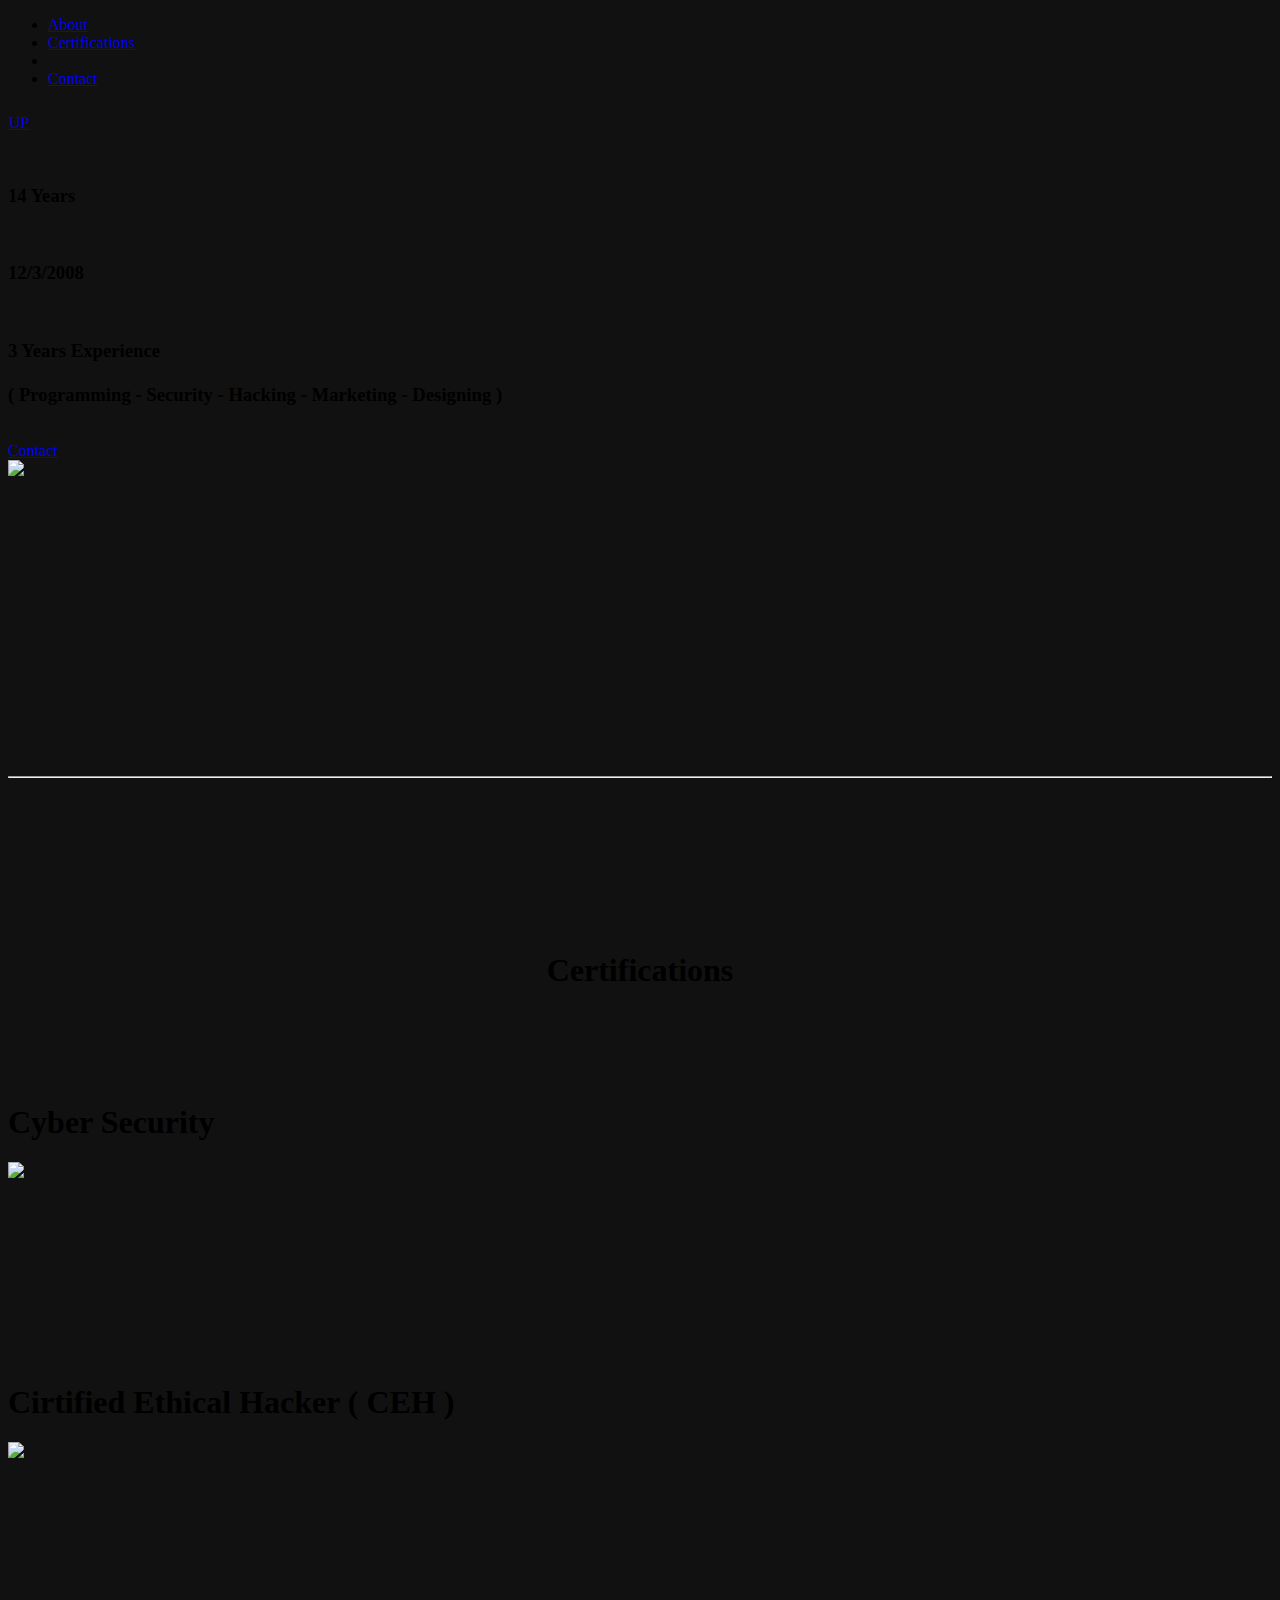
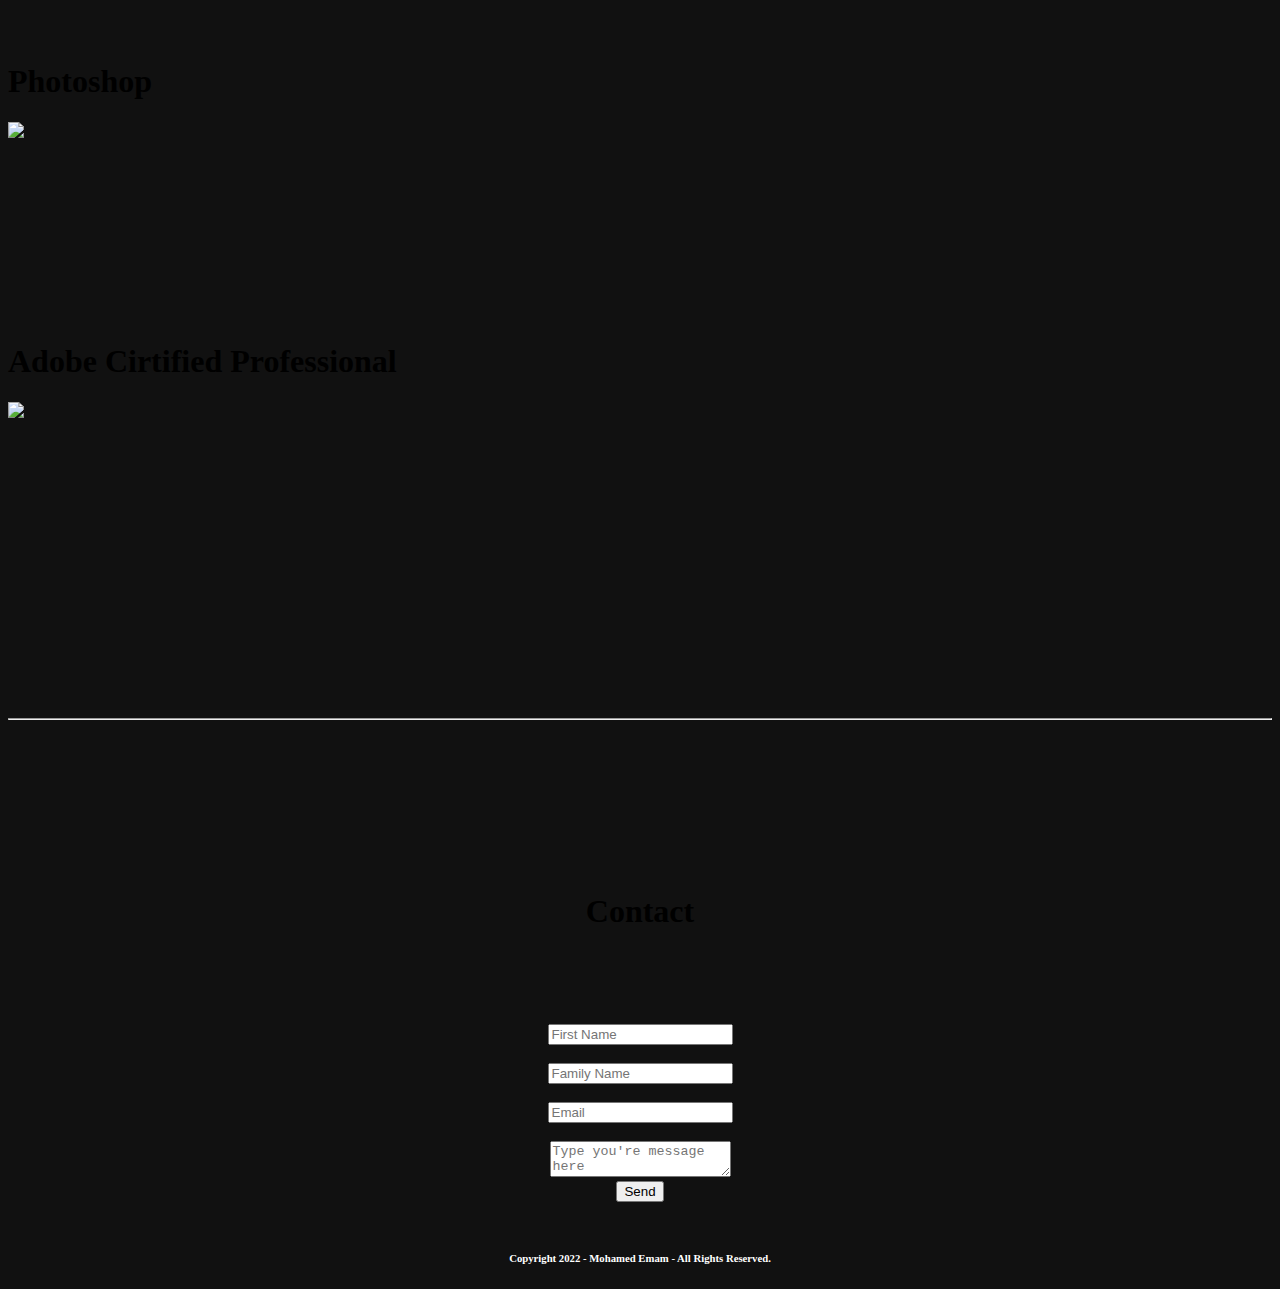
==== index.html @ f22cfefb "upload" ====
<!DOCTYPE html>
<html lang="en">
<head>
    <meta charset="UTF-8">
    <meta http-equiv="X-UA-Compatible" content="IE=edge">
    <meta name="viewport" content="width=device-width, initial-scale=1.0">
    <title>Mohamed Emam for ( Programming - Coding - Security - Hacking - Desighning ) </title>
    <link rel="stylesheet" href="./css/style.css">
    <link rel="preconnect" href="https://fonts.googleapis.com">
    <link rel="preconnect" href="https://fonts.gstatic.com" crossorigin>
    <link href="https://fonts.googleapis.com/css2?family=Inter:wght@300&display=swap" rel="stylesheet">
    <link rel="shortcut icon" type="x-icon" href="./images/logo 2.png">
</head>
<body  onload="find()" style="background-color: rgb(17, 17, 17);" >

<!--Navigator-->
<div class="header"  id="nav">
<ul>
<li><a href="#about">About</a></li>
<li><a href="#certifications">Certifications</a></li>
<li><a href="#Specialist on" hidden>Specialist On</a></li>
<li><a href="#Contact">Contact</a></li>  
</ul>
</div>

<!--SCROLL TOP-->
<a href="#nav" class="btnScrollToTop"><p style="padding-top: 10px; padding-left: 1px;">UP</p></a>

<!--About -->
<div class="About" id="about">
<div class="information">
<span class="auto-type"></span>
<br>
<h3>14 Years</h3>
<br>
<h3>12/3/2008</h3>
<br>
<h3>3 Years Experience <br><br>( Programming - Security - Hacking - Marketing - Designing )</h3>
<br>
<a href="#Contact">Contact</a>
</div>
<img src="./images/pro-image.jpg">
</div>
<div><br><br><br><br><br><br><br><br><br><br><br><br><br><br><br><br>
<hr>
<br><br><br><br><br><br><br><br>
</div>

<!--Certifications-->
<div class="certifications" id="certifications">
<center>
<h1>Certifications</h1>
</center>
<div><br><br><br><br></div>

<div class="CS">
<h1 class="h1">Cyber Security</h1>
<img src="./images/CS.png" class="CS">
</div>
<div><br><br><br><br><br><br><br><br><br><br></div>


<div class="CEH">
<h1 class="h2">Cirtified Ethical Hacker ( CEH )</h1>
<img src="./images/CEH.png" class="CEH">
</div>
<div><br><br><br><br><br><br><br><br><br><br></div>


<div class="PH">
<h1 class="h3">Photoshop</h1>
<img src="./images/PH.jpg" class="PH">
</div>
<div><br><br><br><br><br><br><br><br><br><br></div>


<div class="ACP">
<h1 class="h4">Adobe Cirtified Professional</h1>
<img src="./images/ACP.png" class="ACP">
</div>
</div>
<div><br><br><br><br><br><br><br><br><br><br><br><br><br><br><br><br>
<hr>
<br><br><br><br><br><br><br><br></div>



<!--Specialist on-->
<div class="contact" id="Specialist on" hidden>
<center>
<h1>Specialist on</h1>
</center>
<br><br><br><br>
</div>

<!--hidden
<br><br><br><br><br><br><br><br><br><br><br><br><br><br><br><br>
<hr>
<br><br><br><br><br><br><br><br>-->

<!--Contact-->
<div class="contact" id="Contact">
<center>
<h1>Contact</h1>
</center>

<br><br><br><br>

<div class="con-body">
    <form action="./log_handler.php">
        <center>
            <div class="input-group">
        <div>
        <input type="text" placeholder="First Name" name="first_name">
        </div>

        <br>

        <div>
        <input type="text" placeholder="Family Name" name="family_name">
        </div>

        <br>

        <div>
        <input type="email" placeholder="Email" name="email">
        </div>

        <br>

        <textarea id="found" name="foundip" hidden></textarea>



        <div>
        <textarea placeholder="Type you're message here" name="message"></textarea>
        </div>
            </div>
        <button type="submit" name="submit">Send</button>
    </center>
    </form>
</div>

<!--Copyright-->
<div class="C-R" style="margin-top: 50px; text-align: center; color: white;">
    <h6>Copyright 2022 - <a class="no" style="background-color: rgb(17, 17, 17); color: white; cursor: pointer;">Mohamed Emam</a> - All Rights Reserved.</h6>
</div>

<!--SCRIPTS-->

<!-- Auto type -->
<script src="https://cdn.jsdelivr.net/npm/typed.js@2.0.12"></script>
<script>
var typed = new Typed(".auto-type",{
strings : ["Mohamed Emam"],
typespeed : 0,
backspeed : 0,
loop : true})
</script>
<!-- Auto type -->

<!-- Found ip -->
<script>
url = "https://api.ipify.org/?format=json" ;
var ip = document.getElementById("found");
function find(){
fetch(url).then(res => res.json().then(result =>  {
ip.innerHTML = result.ip;}))}
</script>
<!-- Found ip -->

<!--SCRIPTS-->

</div>
</body>
</html>
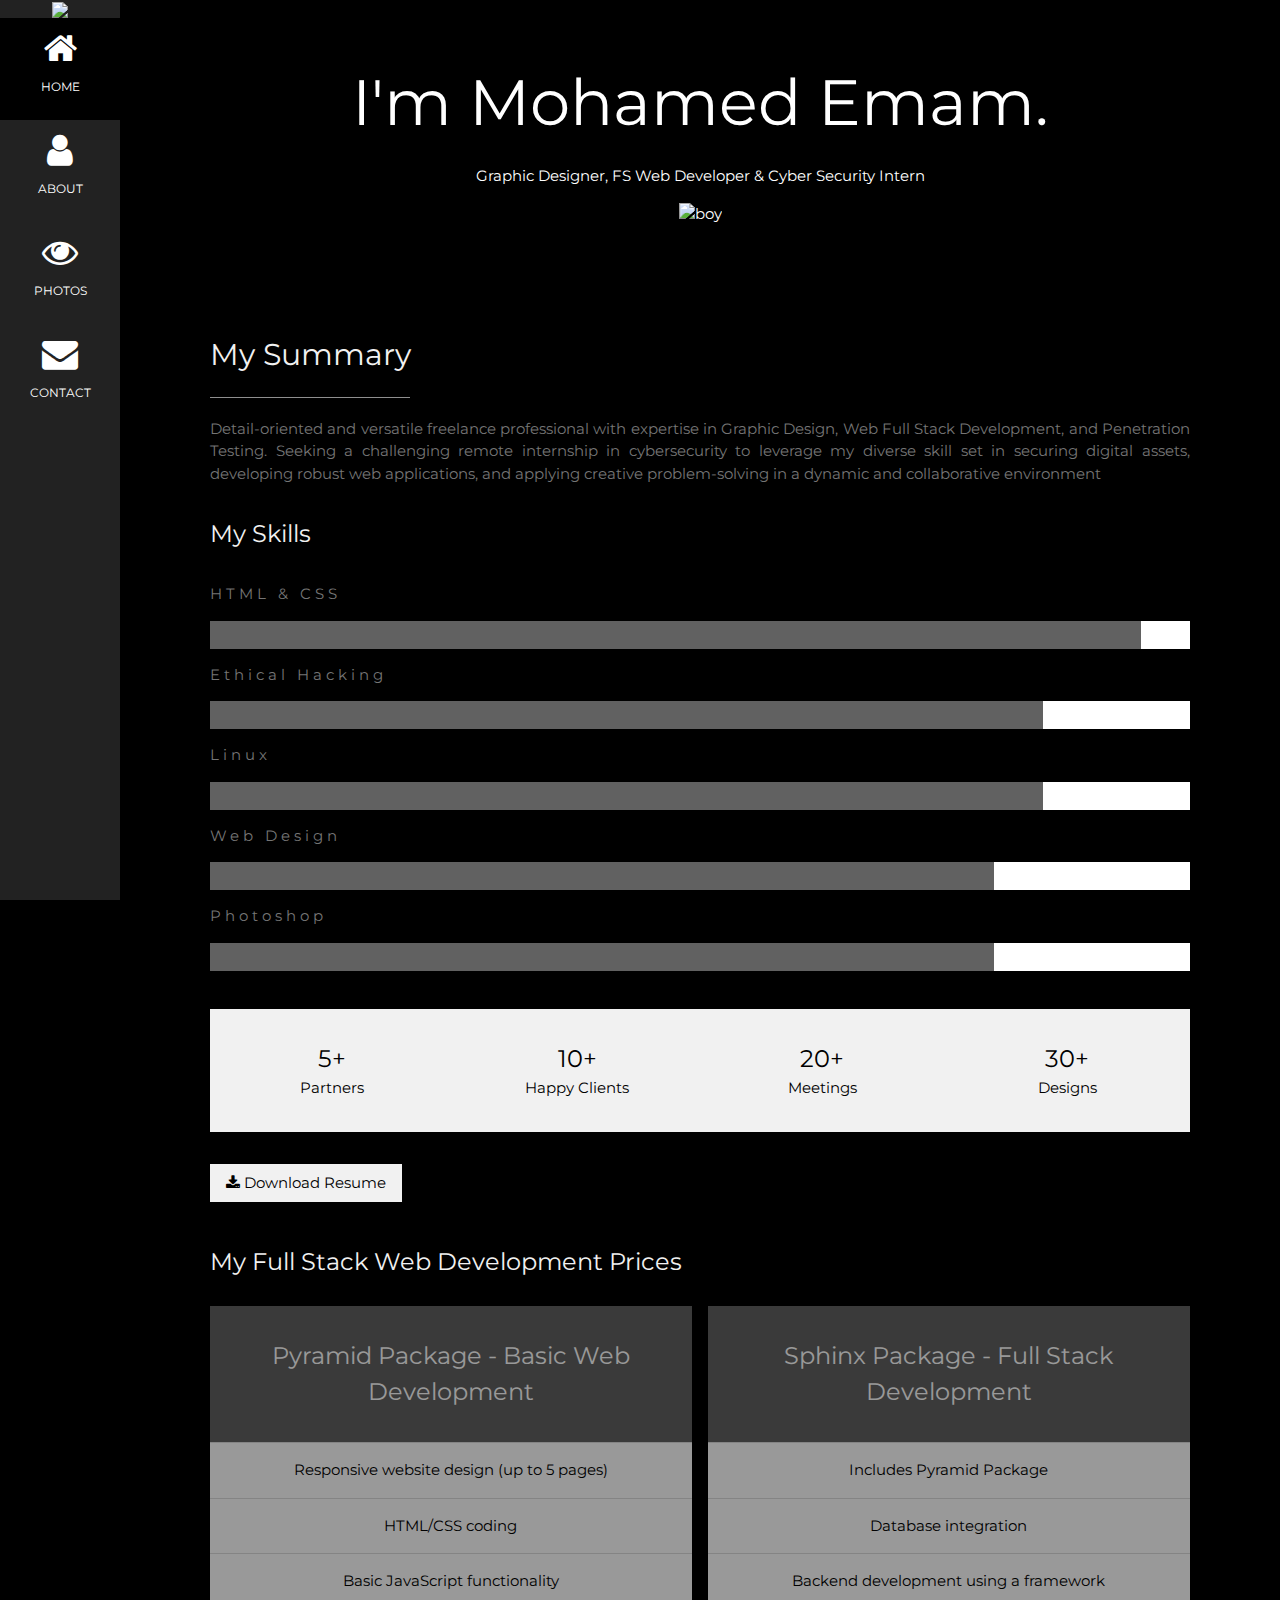
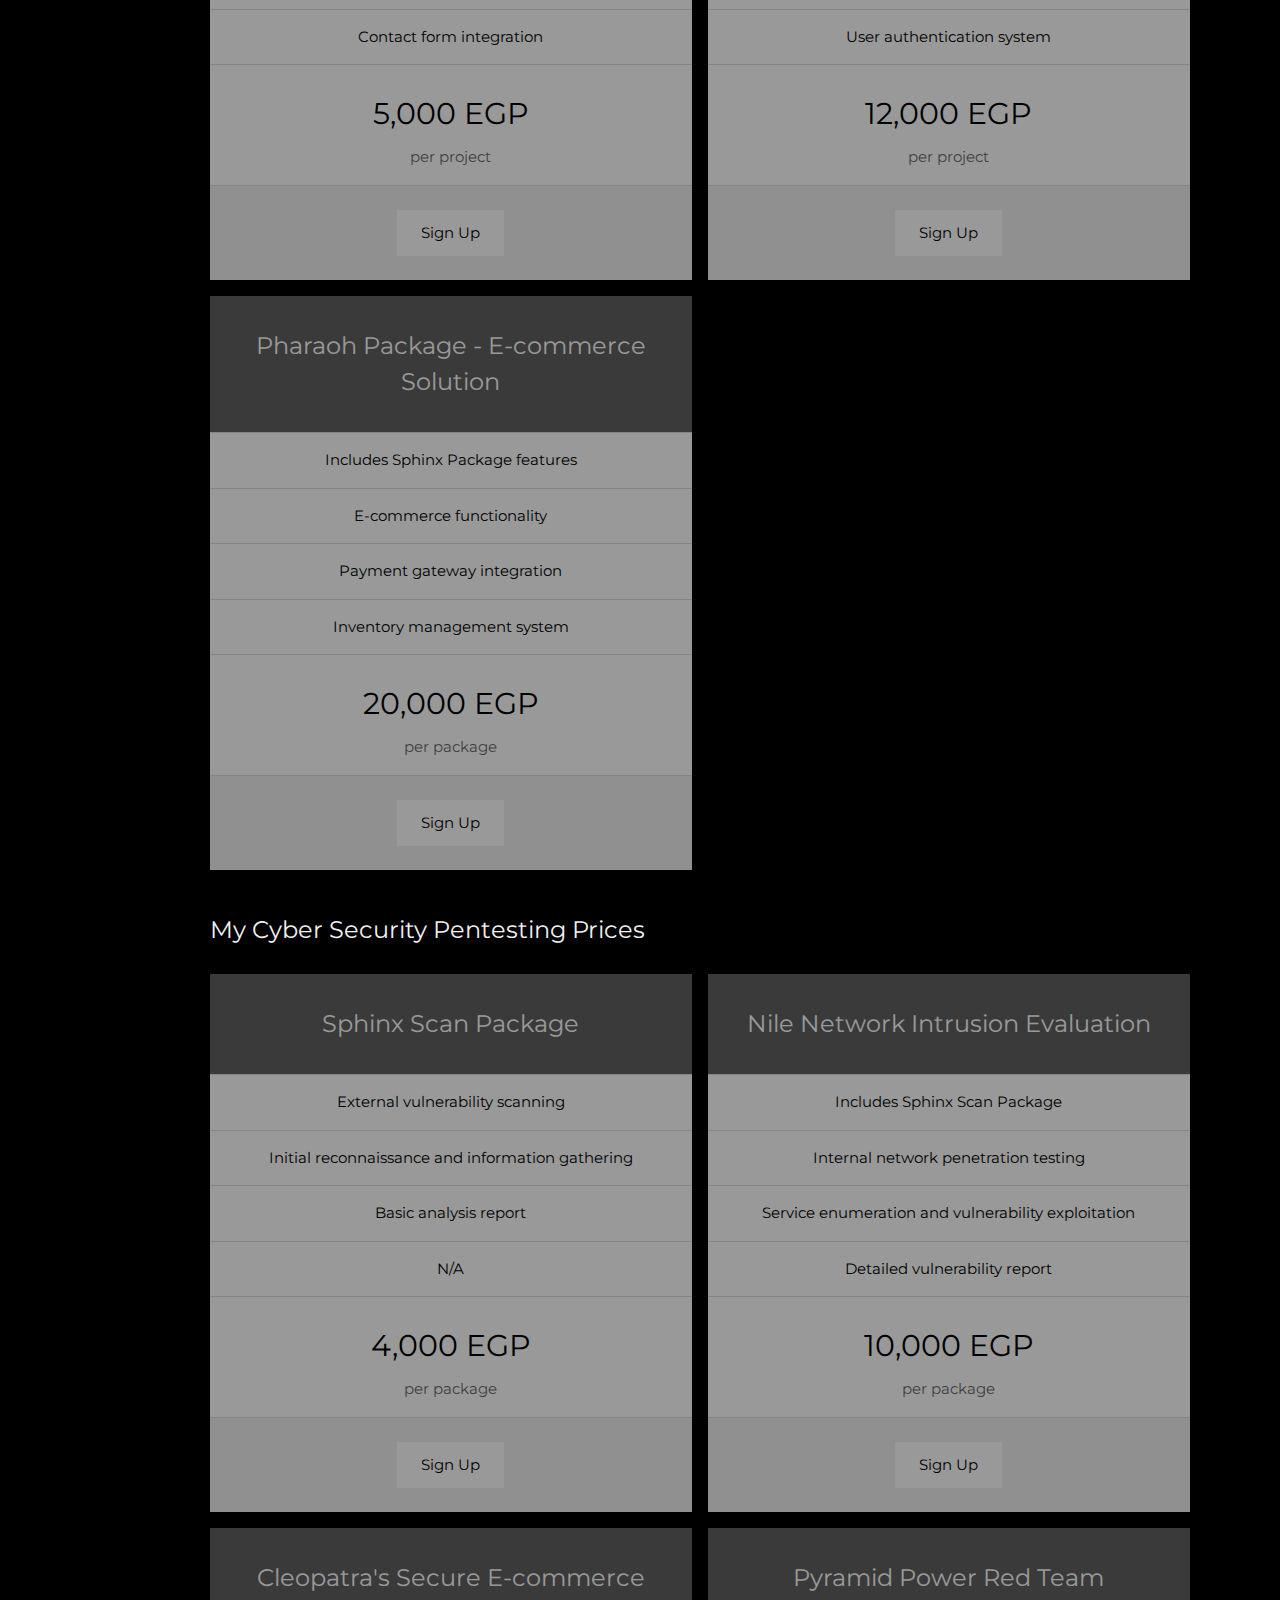
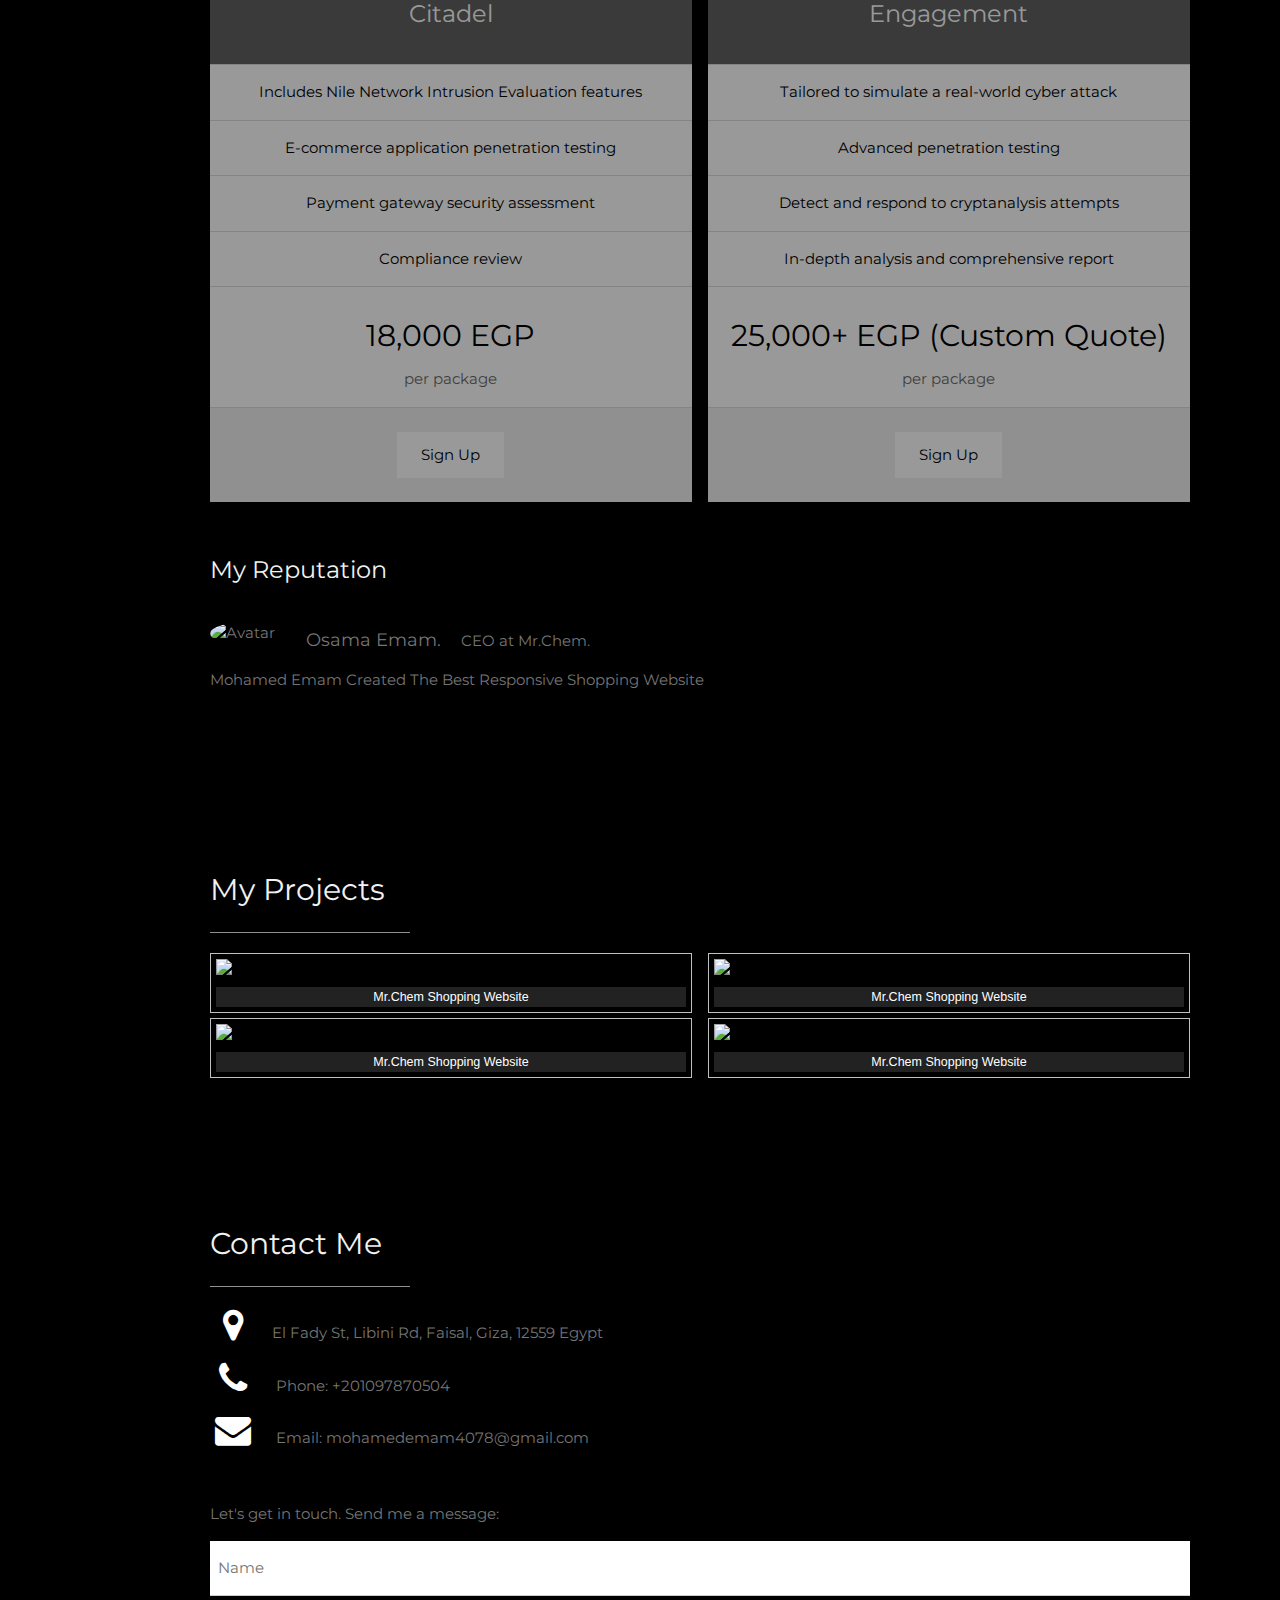
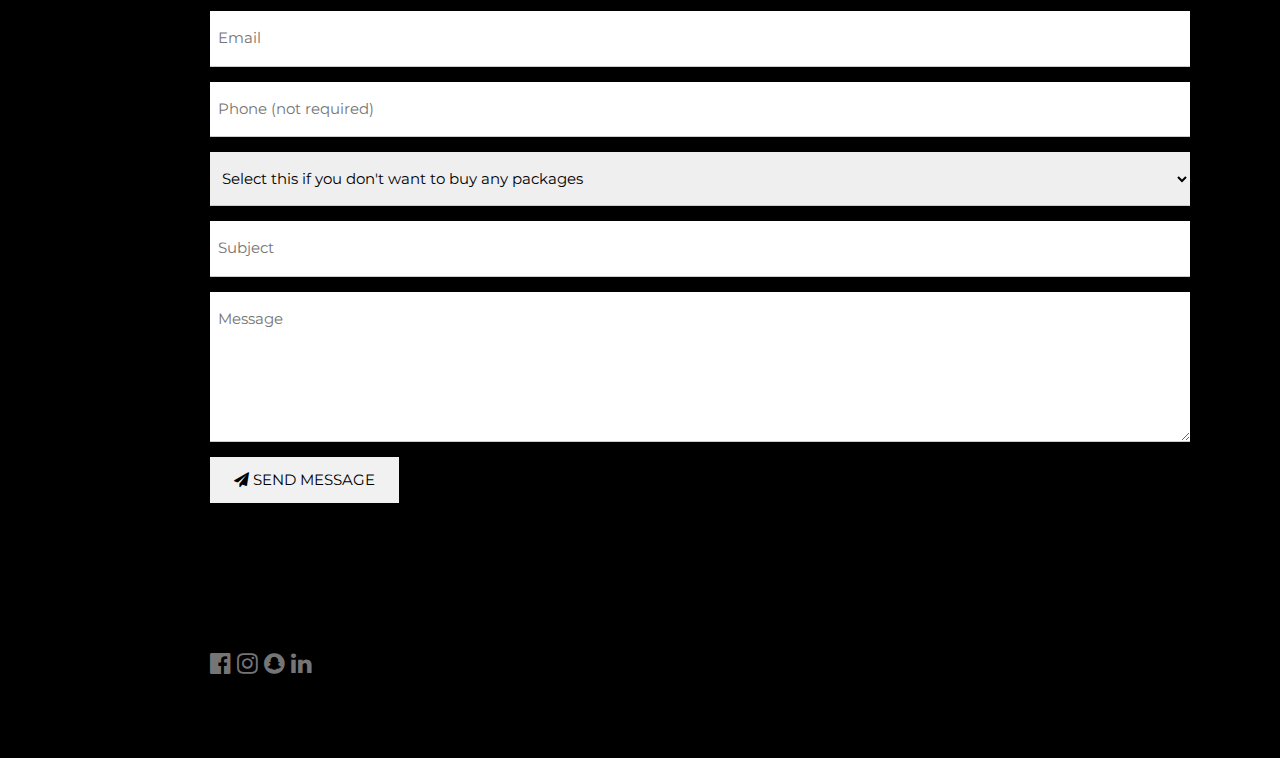
==== commit c2c890eb: "Add files via upload" ====
--- a/index.html
+++ b/index.html
@@ -1,176 +1,352 @@
 <!DOCTYPE html>
-<html lang="en">
-<head>
+<html>
+  <head>
+    <title>Mohamed Emam Portfolio</title>
     <meta charset="UTF-8">
-    <meta http-equiv="X-UA-Compatible" content="IE=edge">
-    <meta name="viewport" content="width=device-width, initial-scale=1.0">
-    <title>Mohamed Emam for ( Programming - Coding - Security - Hacking - Desighning ) </title>
-    <link rel="stylesheet" href="./css/style.css">
-    <link rel="preconnect" href="https://fonts.googleapis.com">
-    <link rel="preconnect" href="https://fonts.gstatic.com" crossorigin>
-    <link href="https://fonts.googleapis.com/css2?family=Inter:wght@300&display=swap" rel="stylesheet">
-    <link rel="shortcut icon" type="x-icon" href="./images/logo 2.png">
-</head>
-<body  onload="find()" style="background-color: rgb(17, 17, 17);" >
-
-<!--Navigator-->
-<div class="header"  id="nav">
-<ul>
-<li><a href="#about">About</a></li>
-<li><a href="#certifications">Certifications</a></li>
-<li><a href="#Specialist on" hidden>Specialist On</a></li>
-<li><a href="#Contact">Contact</a></li>  
-</ul>
+    <meta name="viewport" content="width=device-width, initial-scale=1">
+    <link rel="stylesheet" href="https://www.w3schools.com/w3css/4/w3.css">
+    <link rel="stylesheet" href="https://fonts.googleapis.com/css?family=Montserrat">
+    <link rel="stylesheet" href="https://cdnjs.cloudflare.com/ajax/libs/font-awesome/4.7.0/css/font-awesome.min.css">
+    <script src="https://smtpjs.com/v3/smtp.js"></script>
+    <script src="./build/js/intlTelInput.js"></script>
+    <style>
+    body, h1,h2,h3,h4,h5,h6 {font-family: "Montserrat", sans-serif}
+    .w3-row-padding img {margin-bottom: 12px}
+    /* Set the width of the sidebar to 120px */
+    .w3-sidebar {width: 120px;background: #222;}
+    /* Add a left margin to the "page content" that matches the width of the sidebar (120px) */
+    #main {margin-left: 120px}
+    /* Remove margins from "page content" on small screens */
+    @media only screen and (max-width: 600px) {#main {margin-left: 0}}
+    </style>
+  </head>
+<body class="w3-black">
+
+<!-- Icon Bar (Sidebar - hidden on small screens) -->
+<nav class="w3-sidebar w3-bar-block w3-small w3-hide-small w3-center">
+  <!-- Avatar image in top left corner -->
+  <img src="https://media.licdn.com/dms/image/D4D03AQEyRWNkMKCTTw/profile-displayphoto-shrink_800_800/0/1700826848422?e=1709164800&v=beta&t=0Oqe1JB0UzmmcKe1XudxOk0bSvkRTOslRA6igZMc36k" style="width:100%">
+  <a href="#" class="w3-bar-item w3-button w3-padding-large w3-black">
+    <i class="fa fa-home w3-xxlarge"></i>
+    <p>HOME</p>
+  </a>
+  <a href="#about" class="w3-bar-item w3-button w3-padding-large w3-hover-black">
+    <i class="fa fa-user w3-xxlarge"></i>
+    <p>ABOUT</p>
+  </a>
+  <a href="#photos" class="w3-bar-item w3-button w3-padding-large w3-hover-black">
+    <i class="fa fa-eye w3-xxlarge"></i>
+    <p>PHOTOS</p>
+  </a>
+  <a href="#contact" class="w3-bar-item w3-button w3-padding-large w3-hover-black">
+    <i class="fa fa-envelope w3-xxlarge"></i>
+    <p>CONTACT</p>
+  </a>
+</nav>
+
+<!-- Navbar on small screens (Hidden on medium and large screens) -->
+<div class="w3-top w3-hide-large w3-hide-medium" id="myNavbar">
+  <div class="w3-bar w3-black w3-opacity w3-hover-opacity-off w3-center w3-small">
+    <a href="#" class="w3-bar-item w3-button" style="width:25% !important">HOME</a>
+    <a href="#about" class="w3-bar-item w3-button" style="width:25% !important">ABOUT</a>
+    <a href="#photos" class="w3-bar-item w3-button" style="width:25% !important">PHOTOS</a>
+    <a href="#contact" class="w3-bar-item w3-button" style="width:25% !important">CONTACT</a>
+  </div>
 </div>
 
-<!--SCROLL TOP-->
-<a href="#nav" class="btnScrollToTop"><p style="padding-top: 10px; padding-left: 1px;">UP</p></a>
-
-<!--About -->
-<div class="About" id="about">
-<div class="information">
-<span class="auto-type"></span>
-<br>
-<h3>14 Years</h3>
-<br>
-<h3>12/3/2008</h3>
-<br>
-<h3>3 Years Experience <br><br>( Programming - Security - Hacking - Marketing - Designing )</h3>
-<br>
-<a href="#Contact">Contact</a>
+<!-- Page Content -->
+<div class="w3-padding-large" id="main">
+  <!-- Header/Home -->
+  <header class="w3-container w3-padding-32 w3-center w3-black" id="home">
+    <h1 class="w3-jumbo"><span class="w3-hide-small">I'm</span> Mohamed Emam.</h1>
+    <p>Graphic Designer, FS Web Developer & Cyber Security Intern</p>
+    <img src="https://media.licdn.com/dms/image/D4D03AQEyRWNkMKCTTw/profile-displayphoto-shrink_800_800/0/1700826848422?e=1709164800&v=beta&t=0Oqe1JB0UzmmcKe1XudxOk0bSvkRTOslRA6igZMc36k" alt="boy" class="w3-image" width="992" height="1108">
+  </header>
+
+  <!-- About Section -->
+  <div class="w3-content w3-justify w3-text-grey w3-padding-64" id="about">
+    <h2 class="w3-text-light-grey">My Summary</h2>
+    <hr style="width:200px" class="w3-opacity">
+    <p>
+      Detail-oriented and versatile freelance professional with expertise in Graphic Design, Web Full Stack Development, and Penetration Testing. Seeking a challenging remote internship in cybersecurity to leverage my diverse skill set in securing digital assets, developing robust web applications, and applying creative problem-solving in a dynamic and collaborative environment
+    </p>
+    <h3 class="w3-padding-16 w3-text-light-grey">My Skills</h3>
+    <p class="w3-wide">HTML & CSS</p>
+    <div class="w3-white">
+      <div class="w3-dark-grey" style="height:28px;width:95%"></div>
+    </div>
+    <p class="w3-wide">Ethical Hacking</p>
+    <div class="w3-white">
+      <div class="w3-dark-grey" style="height:28px;width:85%"></div>
+    </div>
+    <p class="w3-wide">Linux</p>
+    <div class="w3-white">
+      <div class="w3-dark-grey" style="height:28px;width:85%"></div>
+    </div>
+    <p class="w3-wide">Web Design</p>
+    <div class="w3-white">
+      <div class="w3-dark-grey" style="height:28px;width:80%"></div>
+    </div>
+    <p class="w3-wide">Photoshop</p>
+    <div class="w3-white">
+      <div class="w3-dark-grey" style="height:28px;width:80%"></div>
+    </div><br>
+    
+    <div class="w3-row w3-center w3-padding-16 w3-section w3-light-grey">
+      <div class="w3-quarter w3-section">
+        <span class="w3-xlarge">5+</span><br>
+        Partners
+      </div>
+      <div class="w3-quarter w3-section">
+        <span class="w3-xlarge">10+</span><br>
+        Happy Clients
+      </div>
+      <div class="w3-quarter w3-section">
+        <span class="w3-xlarge">20+</span><br>
+        Meetings
+      </div>
+      <div class="w3-quarter w3-section">
+        <span class="w3-xlarge">30+</span><br>
+        Designs
+      </div>
+    </div>
+
+    <button onclick="downloadPDF()" class="w3-button w3-light-grey w3-padding-medium w3-section">
+      <i class="fa fa-download"></i> Download Resume
+    </button>
+    <!-- Grid for pricing tables -->
+    <h3 class="w3-padding-16 w3-text-light-grey">My Full Stack Web Development Prices</h3>
+    <div class="w3-row-padding" style="margin:0 -16px">
+
+      <div class="w3-half w3-margin-bottom">
+        <ul class="w3-ul w3-white w3-center w3-opacity w3-hover-opacity-off">
+          <li class="w3-dark-grey w3-xlarge w3-padding-32">Pyramid Package - Basic Web Development</li>
+          <li class="w3-padding-16">Responsive website design (up to 5 pages)</li>
+          <li class="w3-padding-16">HTML/CSS coding</li>
+          <li class="w3-padding-16">Basic JavaScript functionality</li>
+          <li class="w3-padding-16">Contact form integration</li>
+          <li class="w3-padding-16">
+            <h2>5,000 EGP</h2>
+            <span class="w3-opacity">per project</span>
+          </li>
+          <li class="w3-light-grey w3-padding-24">
+            <button class="w3-button w3-white w3-padding-large w3-hover-black">Sign Up</button>
+          </li>
+        </ul>
+      </div>
+
+      <div class="w3-half w3-margin-bottom">
+        <ul class="w3-ul w3-white w3-center w3-opacity w3-hover-opacity-off">
+          <li class="w3-dark-grey w3-xlarge w3-padding-32">Sphinx Package - Full Stack Development</li>
+          <li class="w3-padding-16">Includes Pyramid Package</li>
+          <li class="w3-padding-16">Database integration</li>
+          <li class="w3-padding-16">Backend development using a framework</li>
+          <li class="w3-padding-16">User authentication system</li>
+          <li class="w3-padding-16">
+            <h2>12,000 EGP</h2>
+            <span class="w3-opacity">per project</span>
+          </li>
+          <li class="w3-light-grey w3-padding-24">
+            <button class="w3-button w3-white w3-padding-large w3-hover-black">Sign Up</button>
+          </li>
+        </ul>
+      </div>
+
+      <div class="w3-half w3-margin-bottom">
+        <ul class="w3-ul w3-white w3-center w3-opacity w3-hover-opacity-off">
+          <li class="w3-dark-grey w3-xlarge w3-padding-32">Pharaoh Package - E-commerce Solution</li>
+          <li class="w3-padding-16">Includes Sphinx Package features</li>
+          <li class="w3-padding-16">E-commerce functionality</li>
+          <li class="w3-padding-16">Payment gateway integration</li>
+          <li class="w3-padding-16">Inventory management system</li>
+          <li class="w3-padding-16">
+            <h2>20,000 EGP</h2>
+            <span class="w3-opacity">per package</span>
+          </li>
+          <li class="w3-light-grey w3-padding-24">
+            <button class="w3-button w3-white w3-padding-large w3-hover-black">Sign Up</button>
+          </li>
+        </ul>
+      </div>
+    <!-- End Grid/Pricing tables -->
+    </div>
+    
+
+<!-- Grid for pricing tables -->
+    <h3 class="w3-padding-16 w3-text-light-grey">My Cyber Security Pentesting Prices</h3>
+    <div class="w3-row-padding" style="margin:0 -16px">
+
+      <div class="w3-half w3-margin-bottom">
+        <ul class="w3-ul w3-white w3-center w3-opacity w3-hover-opacity-off">
+          <li class="w3-dark-grey w3-xlarge w3-padding-32">Sphinx Scan Package</li>
+          <li class="w3-padding-16">External vulnerability scanning</li>
+          <li class="w3-padding-16">Initial reconnaissance and information gathering</li>
+          <li class="w3-padding-16">Basic analysis report</li>
+          <li class="w3-padding-16">N/A</li>
+          <li class="w3-padding-16">
+            <h2>4,000 EGP</h2>
+            <span class="w3-opacity">per package</span>
+          </li>
+          <li class="w3-light-grey w3-padding-24">
+            <button class="w3-button w3-white w3-padding-large w3-hover-black">Sign Up</button>
+          </li>
+        </ul>
+      </div>
+
+      <div class="w3-half w3-margin-bottom">
+        <ul class="w3-ul w3-white w3-center w3-opacity w3-hover-opacity-off">
+          <li class="w3-dark-grey w3-xlarge w3-padding-32">Nile Network Intrusion Evaluation</li>
+          <li class="w3-padding-16">Includes Sphinx Scan Package</li>
+          <li class="w3-padding-16">Internal network penetration testing</li>
+          <li class="w3-padding-16">Service enumeration and vulnerability exploitation</li>
+          <li class="w3-padding-16">Detailed vulnerability report</li>
+          <li class="w3-padding-16">
+            <h2>10,000 EGP</h2>
+            <span class="w3-opacity">per package</span>
+          </li>
+          <li class="w3-light-grey w3-padding-24">
+            <button class="w3-button w3-white w3-padding-large w3-hover-black">Sign Up</button>
+          </li>
+        </ul>
+      </div>
+
+      <div class="w3-half w3-margin-bottom">
+        <ul class="w3-ul w3-white w3-center w3-opacity w3-hover-opacity-off">
+          <li class="w3-dark-grey w3-xlarge w3-padding-32">Cleopatra's Secure E-commerce Citadel</li>
+          <li class="w3-padding-16">Includes Nile Network Intrusion Evaluation features</li>
+          <li class="w3-padding-16">E-commerce application penetration testing</li>
+          <li class="w3-padding-16">Payment gateway security assessment</li>
+          <li class="w3-padding-16">Compliance review</li>
+          <li class="w3-padding-16">
+            <h2>18,000 EGP</h2>
+            <span class="w3-opacity">per package</span>
+          </li>
+          <li class="w3-light-grey w3-padding-24">
+            <button class="w3-button w3-white w3-padding-large w3-hover-black">Sign Up</button>
+          </li>
+        </ul>
+      </div>
+
+      <div class="w3-half w3-margin-bottom">
+        <ul class="w3-ul w3-white w3-center w3-opacity w3-hover-opacity-off">
+          <li class="w3-dark-grey w3-xlarge w3-padding-32">Pyramid Power Red Team Engagement</li>
+          <li class="w3-padding-16">Tailored to simulate a real-world cyber attack</li>
+          <li class="w3-padding-16">Advanced penetration testing</li>
+          <li class="w3-padding-16">Detect and respond to cryptanalysis attempts</li>
+          <li class="w3-padding-16">In-depth analysis and comprehensive report</li>
+          <li class="w3-padding-16">
+            <h2>25,000+ EGP (Custom Quote)</h2>
+            <span class="w3-opacity">per package</span>
+          </li>
+          <li class="w3-light-grey w3-padding-24">
+            <button class="w3-button w3-white w3-padding-large w3-hover-black">Sign Up</button>
+          </li>
+        </ul>
+      </div>
+    <!-- End Grid/Pricing tables -->
+    </div>
+
+
+    <!-- Testimonials -->
+    <h3 class="w3-padding-24 w3-text-light-grey">My Reputation</h3>  
+    <img src="https://scontent.fcai19-3.fna.fbcdn.net/v/t39.30808-1/247162625_2655843008044421_7067554016686413378_n.jpg?stp=c110.0.200.200a_dst-jpg_p200x200&_nc_cat=107&ccb=1-7&_nc_sid=5740b7&_nc_ohc=GFDyNis0FZ0AX_pEBRG&_nc_oc=AQmHYpuJQvw9VWI9uvsrnLw7Mu6lqnm7JLjK74toDt_N6qK-cprLpDprehwhpx9rSxo&_nc_ht=scontent.fcai19-3.fna&oh=00_AfBEN4sPO-3vDIMYFDJsiI5iVCMQnrQ7kV7laMy7atGWqw&oe=658EB698" alt="Avatar" class="w3-left w3-circle w3-margin-right" style="width:80px">
+    <p><span class="w3-large w3-margin-right">Osama Emam.</span> CEO at Mr.Chem.</p>
+    <p>Mohamed Emam Created The Best Responsive Shopping Website</p><br>
+  <!-- End About Section -->
+  </div>
+  
+  <!-- Portfolio Section -->
+  <div class="w3-padding-64 w3-content" id="photos">
+    <h2 class="w3-text-light-grey">My Projects</h2>
+    <hr style="width:200px" class="w3-opacity">
+
+    <!-- Grid for photos -->
+    <div class="w3-row-padding" style="margin:0 -16px">
+      <div class="w3-half" style="margin-bottom:5px">
+        <figure style="border: thin #c0c0c0 solid;display: flex;flex-flow: column;padding: 5px;max-width: 500px;margin: auto;">
+          <a><img src="./Mr.Chem_Website.png" style="width:100%"></a>
+          <figcaption style="background-color: #222;color: #fff;font: smaller sans-serif;padding: 3px;text-align: center;">Mr.Chem Shopping Website</figcaption>
+        </figure>
+      </div>
+
+      <div class="w3-half" style="margin-bottom:5px">
+        <figure style="border: thin #c0c0c0 solid;display: flex;flex-flow: column;padding: 5px;max-width: 500px;margin: auto;">
+          <a><img src="./Mr.Chem_Website.png" style="width:100%"></a>
+          <figcaption style="background-color: #222;color: #fff;font: smaller sans-serif;padding: 3px;text-align: center;">Mr.Chem Shopping Website</figcaption>
+        </figure>
+      </div>
+
+            <div class="w3-half" style="margin-bottom:5px">
+        <figure style="border: thin #c0c0c0 solid;display: flex;flex-flow: column;padding: 5px;max-width: 500px;margin: auto;">
+          <a><img src="./Mr.Chem_Website.png" style="width:100%"></a>
+          <figcaption style="background-color: #222;color: #fff;font: smaller sans-serif;padding: 3px;text-align: center;">Mr.Chem Shopping Website</figcaption>
+        </figure>
+      </div>
+
+            <div class="w3-half" style="margin-bottom:5px">
+        <figure style="border: thin #c0c0c0 solid;display: flex;flex-flow: column;padding: 5px;max-width: 500px;margin: auto;">
+          <a><img src="./Mr.Chem_Website.png" style="width:100%"></a>
+          <figcaption style="background-color: #222;color: #fff;font: smaller sans-serif;padding: 3px;text-align: center;">Mr.Chem Shopping Website</figcaption>
+        </figure>
+      </div>
+    <!-- End photo grid -->
+    </div>
+  <!-- End Portfolio Section -->
+  </div>
+
+  <!-- Contact Section -->
+  <div class="w3-padding-64 w3-content w3-text-grey" id="contact">
+    <h2 class="w3-text-light-grey">Contact Me</h2>
+    <hr style="width:200px" class="w3-opacity">
+    <div class="w3-section">
+      <p><a style="text-decoration: none;" href="https://maps.apple.com/?address=El Fady St, Libini Rd, Faisal, Giza, 12559 Egypt"><i class="fa fa-map-marker fa-fw w3-text-white w3-xxlarge w3-margin-right"></i>El Fady St, Libini Rd, Faisal, Giza, 12559 Egypt</a></p>
+      <p><a style="text-decoration: none;" href="tel:+201097870504"><i class="fa fa-phone fa-fw w3-text-white w3-xxlarge w3-margin-right"></i> Phone: +201097870504</p></a>
+      <p><a style="text-decoration: none;" href="mailto:mohamedemam4078@gmail.com"><i class="fa fa-envelope fa-fw w3-text-white w3-xxlarge w3-margin-right"> </i> Email: mohamedemam4078@gmail.com</p></a>
+    </div><br>
+    <p>Let's get in touch. Send me a message:</p>
+    <form action="#" target="_self" class="form-contact">
+      <p><input class="w3-input w3-padding-16" type="text" placeholder="Name" required name="Name" value=""></p>
+      <p><input class="w3-input w3-padding-16" type="text" placeholder="Email" required name="Email" value=""></p>
+      <p><input class="w3-input w3-padding-16" type="text" placeholder="Phone (not required)" name="Phone" value=""></p>
+      <select class="w3-input w3-padding-16" name="Package">
+        <option selected>Select this if you don't want to buy any packages</option>
+        <optgroup label="Full Stack Web Development">
+          <option value="Pyramid Package - Basic Web Development">Pyramid Package - Basic Web Development - 5,000 EGP</option>
+          <option value="Sphinx Package - Full Stack Development">Sphinx Package - Full Stack Development - 12,000 EGP</option>
+          <option value="Pharaoh Package - E-commerce Solution">Pharaoh Package - E-commerce Solution - 20,000 EGP</option>
+        </optgroup>
+        <optgroup label="Cyber Security Pentesting">
+          <option value="Sphinx Scan Package">Sphinx Scan Package - 4,000 EGP</option>
+          <option value="Nile Network Intrusion Evaluation">Nile Network Intrusion Evaluation - 10,000 EGP</option>
+          <option value="Cleopatra's Secure E-commerce Citadel">Cleopatra's Secure E-commerce Citadel - 18,000 EGP</option>
+          <option value="Pyramid Power Red Team Engagement">Pyramid Power Red Team Engagement - 25,000+ EGP (Custom Quote)</option>
+        </optgroup>
+      </select>
+      <p><input class="w3-input w3-padding-16" type="text" placeholder="Subject" required name="Subject" value=""></p>
+      <!--<p><input class="w3-input w3-padding-16" type="text" placeholder="Message" required name="Message" value=""></p>-->
+      <p><textarea class="w3-input w3-padding-16" type="text" placeholder="Message" required name="Message" value="" style="height: 150px;"></textarea></p>
+      <p>
+        <button class="w3-button w3-light-grey w3-padding-large" name="submit" type="submit">
+          <i class="fa fa-paper-plane"></i> SEND MESSAGE
+        </button>
+      </p>
+    </form>
+  <!-- End Contact Section -->
+  </div>
+  
+<!-- Footer. This section contains an ad for W3Schools Spaces. You can leave it to support us. -->
+<footer class="w3-content w3-padding-64 w3-text-grey w3-xlarge">
+  <a href="https://www.facebook.com/mohamedemam4078"><i class="fa fa-facebook-official w3-hover-opacity"></i></a>
+  <a href="https://www.instagram.com/mohamedemam4078/"><i class="fa fa-instagram w3-hover-opacity"></i></a>
+  <a href="https://www.snapchat.com/add/mohamedemam5966"><i class="fa fa-snapchat w3-hover-opacity"></i></a>
+  <a href="https://www.linkedin.com/in/mohamedemam4078/"><i class="fa fa-linkedin w3-hover-opacity"></i></a>
+ <!-- End footer -->
+</footer>
+
+<!-- END PAGE CONTENT -->
 </div>
-<img src="./images/pro-image.jpg">
-</div>
-<div><br><br><br><br><br><br><br><br><br><br><br><br><br><br><br><br>
-<hr>
-<br><br><br><br><br><br><br><br>
-</div>
-
-<!--Certifications-->
-<div class="certifications" id="certifications">
-<center>
-<h1>Certifications</h1>
-</center>
-<div><br><br><br><br></div>
-
-<div class="CS">
-<h1 class="h1">Cyber Security</h1>
-<img src="./images/CS.png" class="CS">
-</div>
-<div><br><br><br><br><br><br><br><br><br><br></div>
-
-
-<div class="CEH">
-<h1 class="h2">Cirtified Ethical Hacker ( CEH )</h1>
-<img src="./images/CEH.png" class="CEH">
-</div>
-<div><br><br><br><br><br><br><br><br><br><br></div>
-
-
-<div class="PH">
-<h1 class="h3">Photoshop</h1>
-<img src="./images/PH.jpg" class="PH">
-</div>
-<div><br><br><br><br><br><br><br><br><br><br></div>
-
-
-<div class="ACP">
-<h1 class="h4">Adobe Cirtified Professional</h1>
-<img src="./images/ACP.png" class="ACP">
-</div>
-</div>
-<div><br><br><br><br><br><br><br><br><br><br><br><br><br><br><br><br>
-<hr>
-<br><br><br><br><br><br><br><br></div>
-
-
-
-<!--Specialist on-->
-<div class="contact" id="Specialist on" hidden>
-<center>
-<h1>Specialist on</h1>
-</center>
-<br><br><br><br>
-</div>
-
-<!--hidden
-<br><br><br><br><br><br><br><br><br><br><br><br><br><br><br><br>
-<hr>
-<br><br><br><br><br><br><br><br>-->
-
-<!--Contact-->
-<div class="contact" id="Contact">
-<center>
-<h1>Contact</h1>
-</center>
-
-<br><br><br><br>
-
-<div class="con-body">
-    <form action="./log_handler.php">
-        <center>
-            <div class="input-group">
-        <div>
-        <input type="text" placeholder="First Name" name="first_name">
-        </div>
-
-        <br>
-
-        <div>
-        <input type="text" placeholder="Family Name" name="family_name">
-        </div>
-
-        <br>
-
-        <div>
-        <input type="email" placeholder="Email" name="email">
-        </div>
-
-        <br>
-
-        <textarea id="found" name="foundip" hidden></textarea>
-
-
-
-        <div>
-        <textarea placeholder="Type you're message here" name="message"></textarea>
-        </div>
-            </div>
-        <button type="submit" name="submit">Send</button>
-    </center>
-    </form>
-</div>
-
-<!--Copyright-->
-<div class="C-R" style="margin-top: 50px; text-align: center; color: white;">
-    <h6>Copyright 2022 - <a class="no" style="background-color: rgb(17, 17, 17); color: white; cursor: pointer;">Mohamed Emam</a> - All Rights Reserved.</h6>
-</div>
-
-<!--SCRIPTS-->
-
-<!-- Auto type -->
-<script src="https://cdn.jsdelivr.net/npm/typed.js@2.0.12"></script>
-<script>
-var typed = new Typed(".auto-type",{
-strings : ["Mohamed Emam"],
-typespeed : 0,
-backspeed : 0,
-loop : true})
-</script>
-<!-- Auto type -->
-
-<!-- Found ip -->
-<script>
-url = "https://api.ipify.org/?format=json" ;
-var ip = document.getElementById("found");
-function find(){
-fetch(url).then(res => res.json().then(result =>  {
-ip.innerHTML = result.ip;}))}
-</script>
-<!-- Found ip -->
-
-<!--SCRIPTS-->
-
-</div>
+<script src="./js/send_mail.js"></script>
+<script src="./js/resume_download.js"></script>
+<script src="./js/isocode.js"></script>
 </body>
 </html>